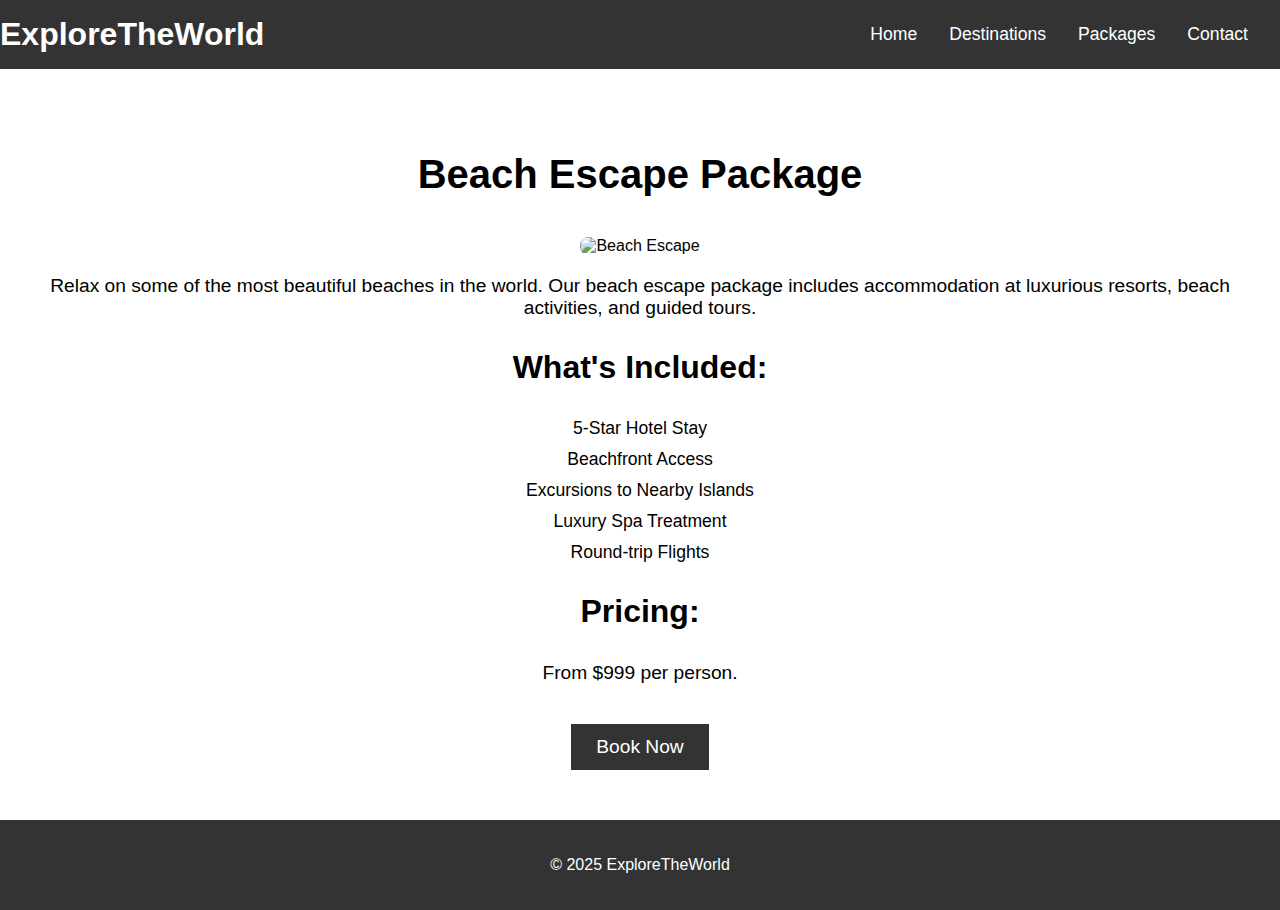
==== beach-escape.html @ 3f257109 "Add files via upload" ====
<!DOCTYPE html>
<html lang="en">
<head>
    <meta charset="UTF-8">
    <meta name="viewport" content="width=device-width, initial-scale=1.0">
    <title>Beach Escape - Explore The World</title>
    <link rel="stylesheet" href="styles.css">
    <style>
        img{
            width: 200px;
            height: 200px;
        }
    </style>
</head>
<body>

    <header>
        <div class="logo">ExploreTheWorld</div>
        <nav>
            <ul>
                <li><a href="index.html">Home</a></li>
                <li><a href="index.html#destinations">Destinations</a></li>
                <li><a href="index.html#packages">Packages</a></li>
                <li><a href="index.html#contact">Contact</a></li>
            </ul>
        </nav>
    </header>

    <section id="beach-escape" class="package-detail">
        <h2>Beach Escape Package</h2>
        <img src="./images/pack1.jpg" alt="Beach Escape" />
        <p>Relax on some of the most beautiful beaches in the world. Our beach escape package includes accommodation at luxurious resorts, beach activities, and guided tours.</p>
        <h3>What's Included:</h3>
        <ul>
            <li>5-Star Hotel Stay</li>
            <li>Beachfront Access</li>
            <li>Excursions to Nearby Islands</li>
            <li>Luxury Spa Treatment</li>
            <li>Round-trip Flights</li>
        </ul>
        <h3>Pricing:</h3>
        <p>From $999 per person.</p>
        <button>Book Now</button>
    </section>

    <footer>
        <p>&copy; 2025 ExploreTheWorld</p>
    </footer>

    <script src="scripts.js"></script>
</body>
</html>
---- styles.css ----
/* General Styling */
body {
    font-family: Arial, sans-serif;
    margin: 0;
    padding: 0;
    background-color: #f4f4f4;
}

header {
    background-color: #333;
    color: white;
    padding: 1em 0;
    display: flex;
    justify-content: space-between;
    align-items: center;
}

header .logo {
    font-size: 2em;
    font-weight: bold;
}

header ul {
    list-style: none;
    margin: 0;
    padding: 0;
    display: flex;
}

header ul li {
    margin-right: 2em;
}

header ul li a {
    color: white;
    text-decoration: none;
    font-size: 1.1em;
}

/* Hero Section - For the homepage */
.hero {
    background: url('./images/hero.jpg') no-repeat center center/cover;
    color: black;
    text-align: center;
    padding: 100px 20px;
}

.hero h1 {
    font-size: 3em;
    margin-bottom: 20px;
}

.hero p {
    font-size: 1.5em;
}
.destinations {
    
    background-color: #fff;
    padding: 50px 20px;
    text-align: center;
}

.destinations h2 {
    font-size: 2.5em;
    margin-bottom: 20px;
}

.destinations-grid {
    display: grid;
    grid-template-columns: repeat(auto-fill, minmax(500px, 1fr));
    gap: 30px;
}

.destination-card {

    background-color: #fff;
    box-shadow: 0 4px 10px rgba(0, 0, 0, 0.1);
    padding: 20px;
    border-radius: 10px;
    text-align: center;
}

.destination-card img {
    width: 100%;
    height: 400px;
    border-radius: 8px;
}

.destination-card h3 {
    margin-top: 20px;
    font-size: 2em;
}

/* Package Section on Homepage */
.packages {
    background-color: #f9f9f9;
    padding: 50px 20px;
    text-align: center;
}

.packages h2 {
    font-size: 2.5em;
    margin-bottom: 20px;
}

.package-card {
    display: inline-block;
    width: 45%;
    margin: 20px 2.5%;
    background-color: #fff;
    box-shadow: 0 4px 10px rgba(0, 0, 0, 0.1);
    padding: 20px;
    border-radius: 8px;
    text-align: center;
}

.package-card img {
    width: 100%;
    height: auto;
    border-radius: 8px;
}

.package-card h3 {
    margin-top: 20px;
    font-size: 1.8em;
}

.package-card button {
    margin-top: 15px;
    padding: 10px 20px;
    background-color: #333;
    color: white;
    border: none;
    cursor: pointer;
}

.package-card button:hover {
    background-color: #555;
}

/* Package Detail Pages */
.package-detail {
    background-color: #fff;
    padding: 50px 20px;
    text-align: center;
}

.package-detail h2 {
    font-size: 2.5em;
    margin-bottom: 20px;
}

.package-detail img {
    width: 50%;
    height: 500px;
    border-radius: 8px;
    margin-top: 20px;
}

.package-detail p {
    font-size: 1.2em;
    margin: 20px 0;
}

.package-detail ul {
    list-style: none;
    padding: 0;
}

.package-detail ul li {
    font-size: 1.1em;
    margin: 10px 0;
}

.package-detail h3 {
    font-size: 2em;
    margin-top: 30px;
}

.package-detail button {
    padding: 12px 25px;
    background-color: #333;
    color: white;
    border: none;
    cursor: pointer;
    margin-top: 20px;
    font-size: 1.2em;
}

.package-detail button:hover {
    background-color: #555;
}

/* Footer Section */
footer {
    background-color: #333;
    color: white;
    text-align: center;
    padding: 20px 0;
}

/* Responsiveness */
@media (max-width: 768px) {
    .package-card {
        width: 100%;
        margin: 20px 0;
    }

    .package-detail img {
        width: 90%;
        margin: 20px auto;
    }

    .package-detail ul li {
        font-size: 1.2em;
    }

    .package-detail h3 {
        font-size: 1.8em;
    }
}
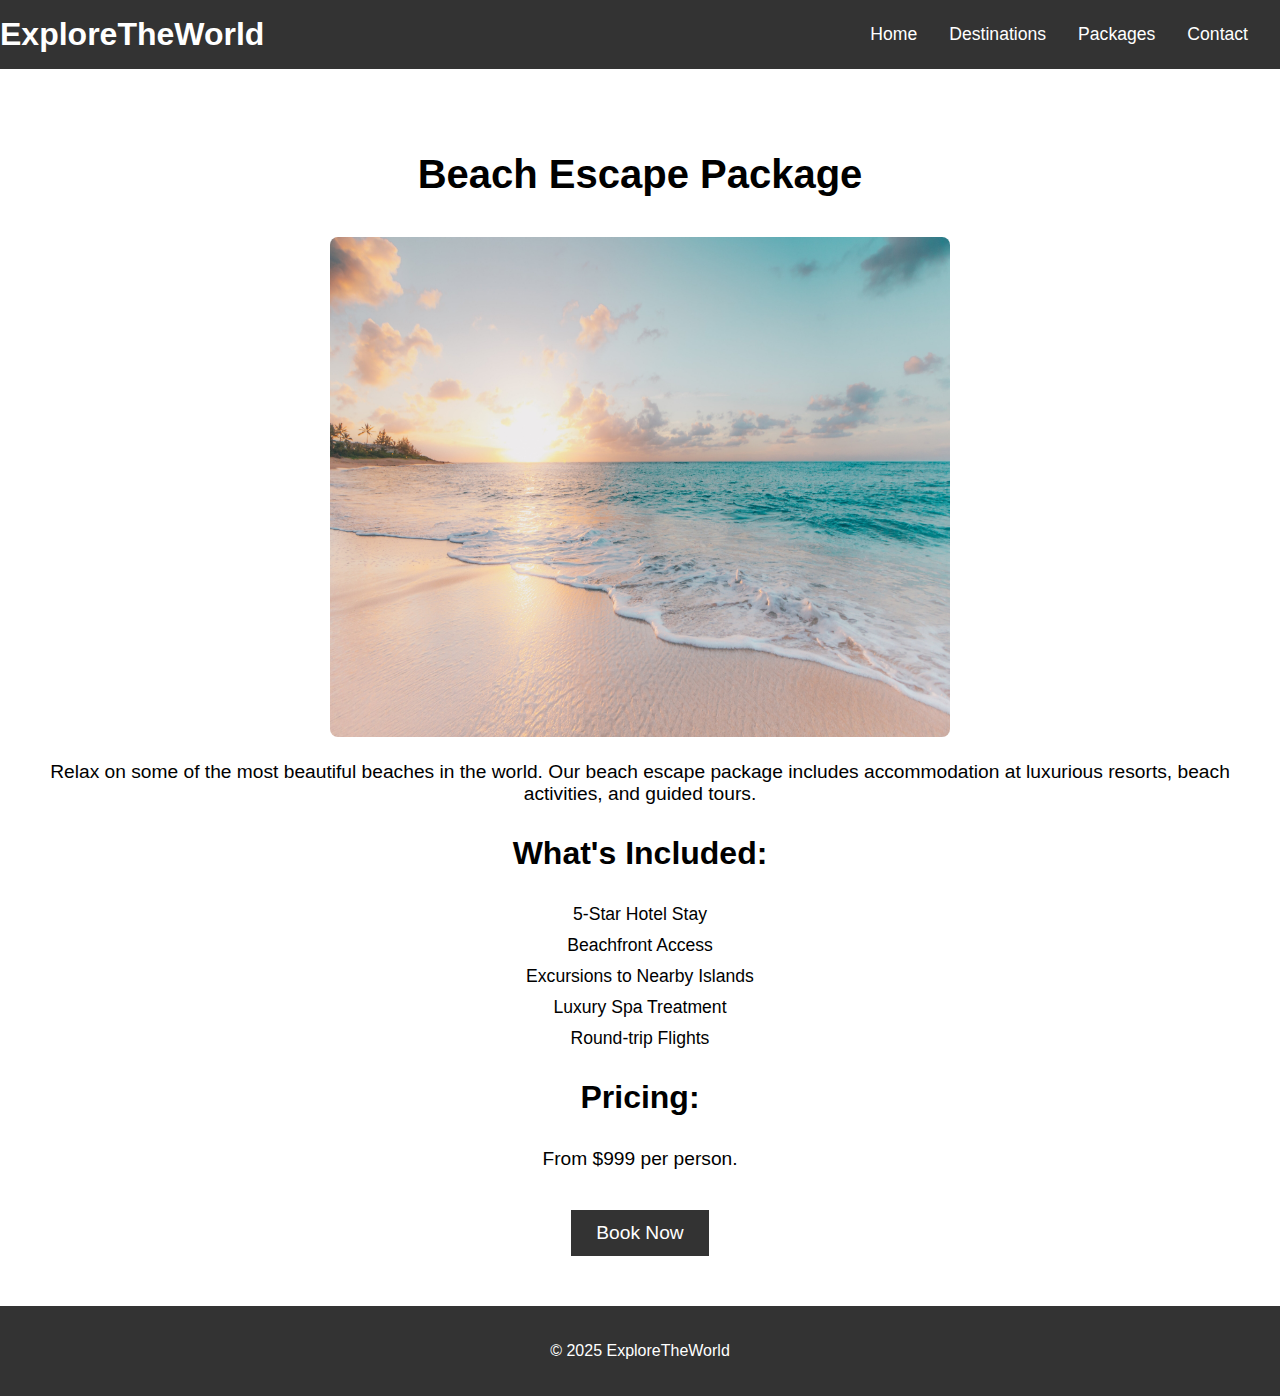
==== commit 455a1543: "beach-escape.html" ====
--- a/beach-escape.html
+++ b/beach-escape.html
@@ -28,7 +28,7 @@
 
     <section id="beach-escape" class="package-detail">
         <h2>Beach Escape Package</h2>
-        <img src="./images/pack1.jpg" alt="Beach Escape" />
+        <img src="./pack1.jpg" alt="Beach Escape" />
         <p>Relax on some of the most beautiful beaches in the world. Our beach escape package includes accommodation at luxurious resorts, beach activities, and guided tours.</p>
         <h3>What's Included:</h3>
         <ul>
--- a/styles.css
+++ b/styles.css
@@ -39,7 +39,7 @@
 
 /* Hero Section - For the homepage */
 .hero {
-    background: url('./images/hero.jpg') no-repeat center center/cover;
+    background: url('./hero.jpg') no-repeat center center/cover;
     color: black;
     text-align: center;
     padding: 100px 20px;
